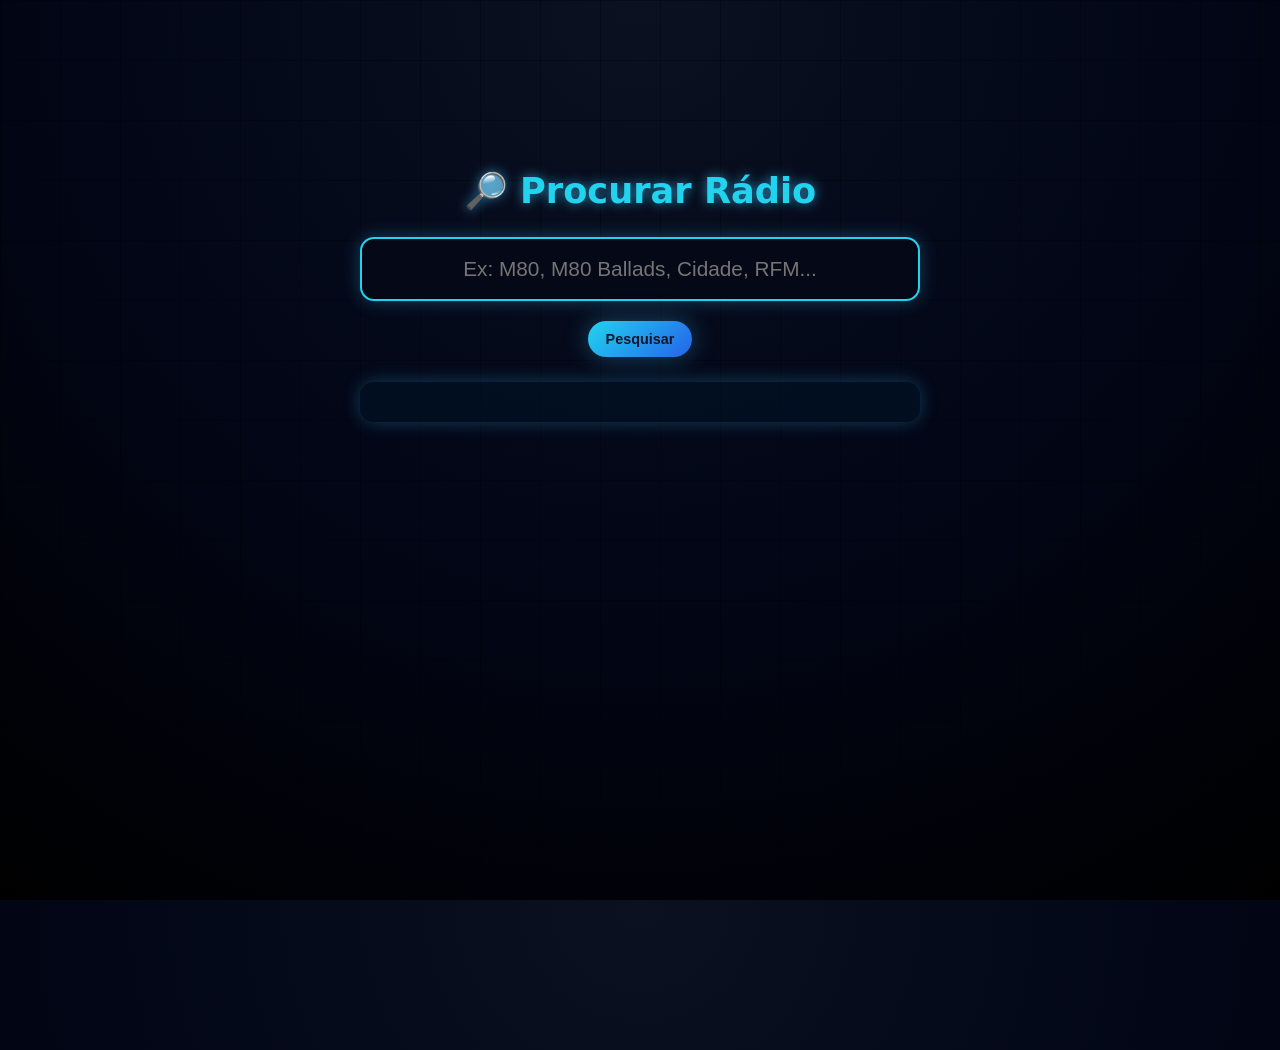
==== templates/search.html @ b2fc0661 "Add files via upload" ====
<!DOCTYPE html>
<html lang="pt">
<head>
  <meta charset="UTF-8">
  <title>Pesquisar Rádio — Neon</title>
  <meta name="viewport" content="width=device-width, initial-scale=1.0">
  <link rel="stylesheet" href="/static/style.css">
</head>
<body>
  <div class="bg-grid"></div>

  <div class="search-container">
    <h1 class="search-title">🔎 Procurar Rádio</h1>

    <input
      type="text"
      id="searchInput"
      class="search-input"
      placeholder="Ex: M80, M80 Ballads, Cidade, RFM..."
    >
    <button id="searchBtn" class="btn primary big">Pesquisar</button>

    <p id="searchStatus" class="search-status"></p>

    <div id="resultsContainer" class="results-container"></div>
  </div>

  <script>
    const searchInput = document.getElementById("searchInput");
    const searchBtn = document.getElementById("searchBtn");
    const searchStatus = document.getElementById("searchStatus");
    const resultsContainer = document.getElementById("resultsContainer");

    function renderResults(radios) {
      resultsContainer.innerHTML = "";

      if (!radios.length) {
        resultsContainer.innerHTML = "<p class='no-results'>Nenhuma rádio encontrada.</p>";
        return;
      }

      radios.forEach(r => {
        const div = document.createElement("div");
        div.className = "result-item";

        div.innerHTML = `
          <div>
            <strong>${r.name}</strong>
            <span class="country">(${r.country || "Desconhecido"})</span>
          </div>
          <button class="btn small" onclick="window.location.href='/radio/${r.id}'">Ouvir</button>
        `;

        resultsContainer.appendChild(div);
      });
    }

    async function pesquisar() {
      const q = searchInput.value.trim();
      if (!q) {
        searchStatus.textContent = "Digite algo para pesquisar.";
        return;
      }

      searchStatus.textContent = "A procurar...";
      resultsContainer.innerHTML = "";

      // se for M80 Ballads, podemos usar rota single também
      // (mas mantemos tudo via search_all para mostrar lista quando não for baladas)
      try {
        const resp = await fetch(`/api/search_all?q=${encodeURIComponent(q)}`);
        const data = await resp.json();

        if (!data.ok || !data.radios.length) {
          // fallback: se for m80 ballads, usa alias directo
          if (q.toLowerCase().includes("ballads")) {
            searchStatus.textContent = "Rádio especial (alias local): M80 Ballads.";
            resultsContainer.innerHTML = `
              <div class="result-item">
                <div>
                  <strong>M80 Ballads</strong>
                  <span class="country">(Portugal)</span>
                </div>
                <button class="btn small" onclick="window.location.href='/radio/m80ballads_alias'">Ouvir</button>
              </div>
            `;
            return;
          }

          searchStatus.textContent = "Nenhuma rádio encontrada.";
          return;
        }

        searchStatus.textContent = `${data.radios.length} rádio(s) encontrada(s):`;
        renderResults(data.radios);

      } catch (err) {
        console.error(err);
        searchStatus.textContent = "Erro na pesquisa.";
      }
    }

    searchBtn.addEventListener("click", pesquisar);
    searchInput.addEventListener("keydown", e => {
      if (e.key === "Enter") pesquisar();
    });
  </script>
</body>
</html>
---- static/style.css ----
/* 🌌 Neon Azul Profissional — Rádio Player + Pesquisa */

/* Reset */
*,
*::before,
*::after {
  box-sizing: border-box;
  margin: 0;
  padding: 0;
}

:root {
  --bg: #020617;
  --bg-soft: #040b1f;
  --panel: #050816;
  --panel-soft: #070d1f;
  --accent: #22d3ee;
  --accent-soft: rgba(34, 211, 238, 0.25);
  --text-main: #e5e7eb;
  --text-muted: #9ca3af;
  --danger: #f97373;
  --radius-lg: 18px;
  --shadow-neon: 0 0 25px rgba(56, 189, 248, 0.35);
  --border-soft: rgba(148, 163, 184, 0.25);
  --font-main: system-ui, -apple-system, BlinkMacSystemFont, "Segoe UI", sans-serif;
}

html, body {
  height: 100%;
}

body {
  font-family: var(--font-main);
  background: radial-gradient(circle at top, #0b1120 0, #020617 50%, #000 100%);
  color: var(--text-main);
  overflow-x: hidden;
}

/* grade de fundo */
.bg-grid {
  position: fixed;
  inset: 0;
  background-image:
    linear-gradient(rgba(15, 23, 42, 0.7) 1px, transparent 1px),
    linear-gradient(90deg, rgba(15, 23, 42, 0.7) 1px, transparent 1px);
  background-size: 60px 60px;
  mix-blend-mode: soft-light;
  opacity: 0.6;
  pointer-events: none;
  z-index: -1;
}

/* Topbar */
.topbar {
  display: flex;
  justify-content: space-between;
  align-items: center;
  padding: 16px 22px;
  backdrop-filter: blur(18px);
  background: linear-gradient(to right, rgba(15, 23, 42, 0.95), rgba(15, 23, 42, 0.7));
  border-bottom: 1px solid rgba(148, 163, 184, 0.2);
  position: sticky;
  top: 0;
  z-index: 10;
}

.brand {
  display: flex;
  align-items: center;
  gap: 12px;
}

.logo-circle {
  width: 38px;
  height: 38px;
  border-radius: 999px;
  display: flex;
  align-items: center;
  justify-content: center;
  background: radial-gradient(circle at 30% 0%, #38bdf8, #0f172a);
  box-shadow: 0 0 20px rgba(56, 189, 248, 0.6);
}

.brand h1 {
  font-size: 1.25rem;
  letter-spacing: 0.06em;
  text-transform: uppercase;
}

.brand p {
  font-size: 0.8rem;
  color: var(--text-muted);
}

.top-right {
  font-size: 0.9rem;
  color: var(--text-muted);
}

/* Layout principal do player */
.layout {
  max-width: 1100px;
  margin: 24px auto;
  padding: 0 16px 40px;
  display: grid;
  grid-template-columns: minmax(0, 2fr) minmax(0, 1.2fr);
  gap: 20px;
}

.panel {
  background: radial-gradient(circle at top left, rgba(34, 211, 238, 0.18), transparent 55%) no-repeat,
              radial-gradient(circle at bottom right, rgba(79, 70, 229, 0.18), transparent 55%) no-repeat,
              var(--panel);
  border-radius: var(--radius-lg);
  padding: 20px;
  border: 1px solid var(--border-soft);
  box-shadow: 0 0 0 1px rgba(15, 23, 42, 1), 0 22px 45px rgba(15, 23, 42, 0.8);
}

.main-panel {
  display: flex;
  gap: 22px;
}

.side-panel h2 {
  font-size: 1rem;
  margin-bottom: 12px;
  text-transform: uppercase;
  letter-spacing: 0.08em;
  color: var(--text-muted);
}

/* Capa + EQ */
.cover-wrapper {
  display: flex;
  flex-direction: column;
  align-items: center;
  gap: 18px;
}

/* container vinil + espectro circular */
.cover-vinyl {
  position: relative;
  width: 260px;
  height: 260px;
}

/* canvas do espectro circular */
#eqCanvas {
  position: absolute;
  inset: 0;
}

/* capa no centro (vinil) */
.cover-frame {
  position: absolute;
  inset: 35px;
  border-radius: 50%;
  overflow: hidden;
  background: radial-gradient(circle at 20% 0%, #38bdf8, #0f172a);
  box-shadow: var(--shadow-neon);
  display: flex;
  align-items: center;
  justify-content: center;
}

.cover-frame img {
  width: 100%;
  height: 100%;
  object-fit: cover;
  border-radius: 50%;
}

.cover-glow {
  position: absolute;
  inset: 0;
  border-radius: 50%;
  box-shadow: inset 0 0 40px rgba(15, 23, 42, 0.9);
  pointer-events: none;
}


.cover-glow {
  position: absolute;
  inset: 0;
  border-radius: 24px;
  box-shadow: inset 0 0 40px rgba(15, 23, 42, 0.9);
  pointer-events: none;
}

#eqCanvas {
  border-radius: 999px;
  background: linear-gradient(to right, rgba(15, 23, 42, 0.9), rgba(30, 64, 175, 0.9));
  border: 1px solid rgba(148, 163, 184, 0.3);
}

/* Info actual */
.now-info {
  flex: 1;
  display: flex;
  flex-direction: column;
  gap: 16px;
}

.now-info h2 {
  font-size: 1rem;
  text-transform: uppercase;
  letter-spacing: 0.12em;
  color: var(--text-muted);
}

.track-meta {
  display: flex;
  flex-direction: column;
  gap: 4px;
  margin-top: 4px;
}

.artist {
  font-size: 1.3rem;
  font-weight: 600;
}

.song {
  font-size: 1rem;
  color: var(--text-muted);
}

.meta-row {
  display: flex;
  align-items: center;
  gap: 10px;
  margin-top: 8px;
}

.badge {
  display: inline-flex;
  align-items: center;
  gap: 6px;
  padding: 4px 10px;
  border-radius: 999px;
  font-size: 0.75rem;
  text-transform: uppercase;
  letter-spacing: 0.12em;
  border: 1px solid rgba(34, 211, 238, 0.5);
  background: radial-gradient(circle at 30% 0%, rgba(34, 211, 238, 0.2), transparent);
}

.badge.live {
  color: #f97316;
  border-color: rgba(248, 113, 113, 0.7);
  box-shadow: 0 0 12px rgba(248, 113, 113, 0.6);
}

.small-text {
  font-size: 0.8rem;
  color: var(--text-muted);
}

/* Botões */
.controls {
  display: flex;
  flex-wrap: wrap;
  gap: 10px;
  margin-top: 12px;
}

.btn {
  border-radius: 999px;
  border: none;
  padding: 10px 18px;
  font-size: 0.9rem;
  cursor: pointer;
  transition: transform 0.12s ease, box-shadow 0.12s ease, background 0.2s ease;
  display: inline-flex;
  align-items: center;
  gap: 6px;
}

.btn.primary {
  background: linear-gradient(135deg, #22d3ee, #2563eb);
  color: #0f172a;
  font-weight: 600;
  box-shadow: var(--shadow-neon);
}

.btn.primary:hover {
  transform: translateY(-1px);
  box-shadow: 0 0 30px rgba(56, 189, 248, 0.7);
}

.btn.ghost {
  background: rgba(15, 23, 42, 0.7);
  color: var(--text-muted);
  border: 1px solid rgba(148, 163, 184, 0.6);
}

.btn.ghost:hover {
  background: rgba(15, 23, 42, 0.9);
  transform: translateY(-1px);
}

.status-bar {
  margin-top: 14px;
  padding: 8px 12px;
  border-radius: 999px;
  background: radial-gradient(circle at 0% 50%, rgba(34, 211, 238, 0.25), transparent);
  border: 1px solid rgba(148, 163, 184, 0.4);
  font-size: 0.8rem;
  color: var(--text-muted);
}

/* Histórico */
.history-list {
  list-style: none;
  display: flex;
  flex-direction: column;
  gap: 8px;
  max-height: 420px;
  overflow-y: auto;
  padding-right: 4px;
}

.history-item {
  padding: 8px 10px;
  border-radius: 10px;
  background: var(--panel-soft);
  border: 1px solid rgba(148, 163, 184, 0.3);
  display: flex;
  flex-direction: column;
  gap: 2px;
  font-size: 0.86rem;
}

.history-item-main {
  display: flex;
  justify-content: space-between;
  gap: 10px;
}

.history-artist {
  font-weight: 500;
}

.history-song {
  color: var(--text-muted);
}

.history-time {
  font-size: 0.75rem;
  color: var(--text-muted);
}

.history-list::-webkit-scrollbar {
  width: 6px;
}
.history-list::-webkit-scrollbar-track {
  background: transparent;
}
.history-list::-webkit-scrollbar-thumb {
  background: rgba(148, 163, 184, 0.6);
  border-radius: 999px;
}

/* Footer */
.footer {
  max-width: 1100px;
  margin: 0 auto 18px;
  padding: 8px 16px;
  font-size: 0.8rem;
  color: var(--text-muted);
  text-align: center;
}

/* Página de pesquisa */
.search-container {
  max-width: 600px;
  margin: 150px auto;
  text-align: center;
  padding: 20px;
}

.search-title {
  font-size: 2.2rem;
  color: var(--accent);
  margin-bottom: 25px;
  text-shadow: 0 0 12px rgba(56, 189, 248, 0.7);
}

.search-input {
  width: 100%;
  padding: 18px;
  font-size: 1.3rem;
  border-radius: 14px;
  border: 2px solid var(--accent);
  background: var(--panel);
  color: var(--text-main);
  text-align: center;
  margin-bottom: 20px;
  box-shadow: 0 0 18px rgba(56, 189, 248, 0.3);
}

.search-status {
  margin-top: 10px;
  color: var(--text-muted);
  font-size: 0.95rem;
}

/* Resultados pesquisa */
.results-container {
  margin-top: 25px;
  background: rgba(0, 20, 40, 0.55);
  padding: 20px;
  border-radius: 14px;
  box-shadow: 0 0 18px rgba(56, 189, 248, 0.3);
}

.result-item {
  display: flex;
  justify-content: space-between;
  align-items: center;
  padding: 12px;
  margin-bottom: 10px;
  background: rgba(0, 30, 60, 0.6);
  border-radius: 10px;
  color: #d3eafe;
  border: 1px solid rgba(56, 189, 248, 0.25);
}

.result-item strong {
  font-size: 1.1rem;
}

.result-item .country {
  color: #7dc9f5;
  margin-left: 4px;
}

.btn.small {
  padding: 6px 12px;
  font-size: 0.85rem;
}

/* Responsivo */
@media (max-width: 880px) {
  .layout {
    grid-template-columns: minmax(0, 1fr);
  }
  .main-panel {
    flex-direction: column;
    align-items: center;
  }
  .now-info {
    width: 100%;
  }
  .cover-frame {
    width: 220px;
    height: 220px;
  }
}

@media (max-width: 520px) {
  .topbar {
    flex-direction: column;
    align-items: flex-start;
    gap: 8px;
  }
  .brand h1 {
    font-size: 1.05rem;
  }
}
/* rotação tipo vinil */
.cover-frame.spin {
  animation: spinDisc 12s linear infinite;
}

@keyframes spinDisc {
  from {
    transform: rotate(0deg);
  }
  to {
    transform: rotate(360deg);
  }
}

/* efeito flash suave quando muda de música */
.track-meta.flash {
  animation: flashTrack 0.6s ease-out;
}

@keyframes flashTrack {
  0% {
    transform: translateY(2px);
    color: #38bdf8;
  }
  100% {
    transform: translateY(0);
    color: var(--text-main);
  }
}
.cover-vinyl {
  position: relative;
  width: 260px;
  height: 260px;
}

#eqCanvas {
  position: absolute;
  inset: 0;
}

.cover-frame {
  position: absolute;
  inset: 35px;
  border-radius: 50%;
  overflow: hidden;
  background: radial-gradient(circle at 20% 0%, #38bdf8, #0f172a);
  box-shadow: var(--shadow-neon);
  display: flex;
  align-items: center;
  justify-content: center;
}
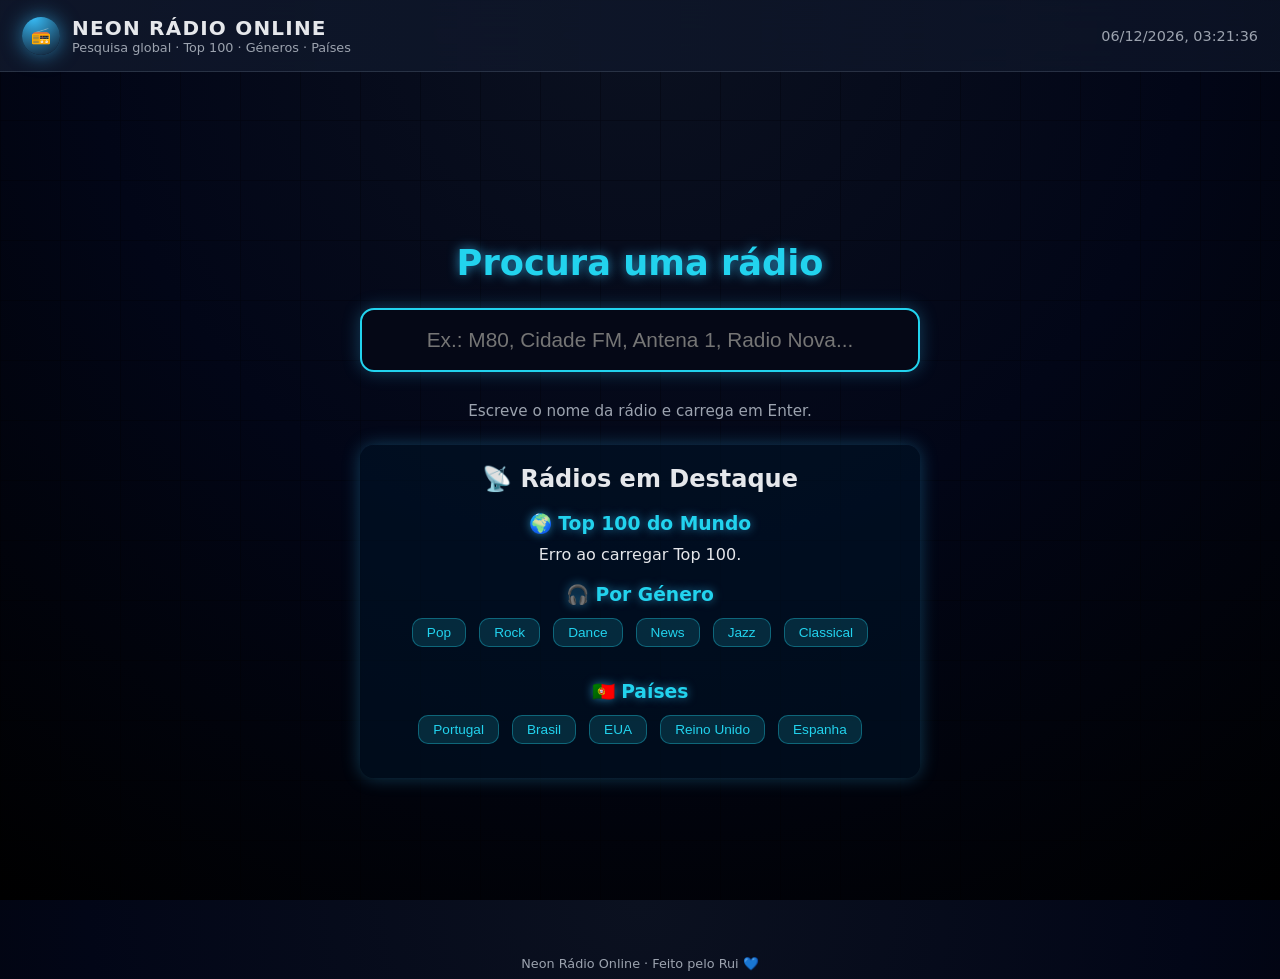
==== commit ba093c75: "Add files via upload" ====
--- a/templates/search.html
+++ b/templates/search.html
@@ -2,109 +2,78 @@
 <html lang="pt">
 <head>
   <meta charset="UTF-8">
-  <title>Pesquisar Rádio — Neon</title>
+  <title>🌌 Neon Rádio – Pesquisa</title>
   <meta name="viewport" content="width=device-width, initial-scale=1.0">
   <link rel="stylesheet" href="/static/style.css">
 </head>
 <body>
   <div class="bg-grid"></div>
 
-  <div class="search-container">
-    <h1 class="search-title">🔎 Procurar Rádio</h1>
+  <header class="topbar">
+    <div class="brand">
+      <span class="logo-circle">📻</span>
+      <div>
+        <h1>Neon Rádio Online</h1>
+        <p>Pesquisa global · Top 100 · Géneros · Países</p>
+      </div>
+    </div>
+    <div class="top-right">
+      <span id="clock"></span>
+    </div>
+  </header>
+
+  <main class="search-container">
+    <h2 class="search-title">Procura uma rádio</h2>
 
     <input
-      type="text"
       id="searchInput"
       class="search-input"
-      placeholder="Ex: M80, M80 Ballads, Cidade, RFM..."
+      type="text"
+      placeholder="Ex.: M80, Cidade FM, Antena 1, Radio Nova..."
     >
-    <button id="searchBtn" class="btn primary big">Pesquisar</button>
 
-    <p id="searchStatus" class="search-status"></p>
+    <div class="search-status" id="searchStatus">
+      Escreve o nome da rádio e carrega em Enter.
+    </div>
 
-    <div id="resultsContainer" class="results-container"></div>
-  </div>
+    <div id="resultsContainer" class="results-container" style="margin-top:20px; display:none;">
+      <h2 style="margin-bottom:12px;">🔎 Resultados da pesquisa</h2>
+      <div id="resultsList" class="suggest-list"></div>
+    </div>
 
-  <script>
-    const searchInput = document.getElementById("searchInput");
-    const searchBtn = document.getElementById("searchBtn");
-    const searchStatus = document.getElementById("searchStatus");
-    const resultsContainer = document.getElementById("resultsContainer");
+    <div class="results-container" id="suggestions">
+      <h2 style="margin-bottom:15px;">📡 Rádios em Destaque</h2>
 
-    function renderResults(radios) {
-      resultsContainer.innerHTML = "";
+      <h3 class="subcat">🌍 Top 100 do Mundo</h3>
+      <div id="top100List" class="suggest-list"></div>
 
-      if (!radios.length) {
-        resultsContainer.innerHTML = "<p class='no-results'>Nenhuma rádio encontrada.</p>";
-        return;
-      }
+      <h3 class="subcat">🎧 Por Género</h3>
+      <div class="genre-btns">
+        <button type="button" onclick="loadGenre('pop')">Pop</button>
+        <button type="button" onclick="loadGenre('rock')">Rock</button>
+        <button type="button" onclick="loadGenre('dance')">Dance</button>
+        <button type="button" onclick="loadGenre('news')">News</button>
+        <button type="button" onclick="loadGenre('jazz')">Jazz</button>
+        <button type="button" onclick="loadGenre('classical')">Classical</button>
+      </div>
+      <div id="genreList" class="suggest-list"></div>
 
-      radios.forEach(r => {
-        const div = document.createElement("div");
-        div.className = "result-item";
+      <h3 class="subcat">🇵🇹 Países</h3>
+      <div class="country-btns">
+        <button type="button" onclick="loadCountry('Portugal')">Portugal</button>
+        <button type="button" onclick="loadCountry('Brazil')">Brasil</button>
+        <button type="button" onclick="loadCountry('United States')">EUA</button>
+        <button type="button" onclick="loadCountry('United Kingdom')">Reino Unido</button>
+        <button type="button" onclick="loadCountry('Spain')">Espanha</button>
+      </div>
+      <div id="countryList" class="suggest-list"></div>
+    </div>
+  </main>
 
-        div.innerHTML = `
-          <div>
-            <strong>${r.name}</strong>
-            <span class="country">(${r.country || "Desconhecido"})</span>
-          </div>
-          <button class="btn small" onclick="window.location.href='/radio/${r.id}'">Ouvir</button>
-        `;
+  <footer class="footer">
+    <span>Neon Rádio Online · Feito pelo Rui 💙</span>
+  </footer>
 
-        resultsContainer.appendChild(div);
-      });
-    }
-
-    async function pesquisar() {
-      const q = searchInput.value.trim();
-      if (!q) {
-        searchStatus.textContent = "Digite algo para pesquisar.";
-        return;
-      }
-
-      searchStatus.textContent = "A procurar...";
-      resultsContainer.innerHTML = "";
-
-      // se for M80 Ballads, podemos usar rota single também
-      // (mas mantemos tudo via search_all para mostrar lista quando não for baladas)
-      try {
-        const resp = await fetch(`/api/search_all?q=${encodeURIComponent(q)}`);
-        const data = await resp.json();
-
-        if (!data.ok || !data.radios.length) {
-          // fallback: se for m80 ballads, usa alias directo
-          if (q.toLowerCase().includes("ballads")) {
-            searchStatus.textContent = "Rádio especial (alias local): M80 Ballads.";
-            resultsContainer.innerHTML = `
-              <div class="result-item">
-                <div>
-                  <strong>M80 Ballads</strong>
-                  <span class="country">(Portugal)</span>
-                </div>
-                <button class="btn small" onclick="window.location.href='/radio/m80ballads_alias'">Ouvir</button>
-              </div>
-            `;
-            return;
-          }
-
-          searchStatus.textContent = "Nenhuma rádio encontrada.";
-          return;
-        }
-
-        searchStatus.textContent = `${data.radios.length} rádio(s) encontrada(s):`;
-        renderResults(data.radios);
-
-      } catch (err) {
-        console.error(err);
-        searchStatus.textContent = "Erro na pesquisa.";
-      }
-    }
-
-    searchBtn.addEventListener("click", pesquisar);
-    searchInput.addEventListener("keydown", e => {
-      if (e.key === "Enter") pesquisar();
-    });
-  </script>
+  <script src="/static/script.js"></script>
 </body>
 </html>
-
--- a/static/style.css
+++ b/static/style.css
@@ -108,9 +108,10 @@
 }
 
 .panel {
-  background: radial-gradient(circle at top left, rgba(34, 211, 238, 0.18), transparent 55%) no-repeat,
-              radial-gradient(circle at bottom right, rgba(79, 70, 229, 0.18), transparent 55%) no-repeat,
-              var(--panel);
+  background:
+    radial-gradient(circle at top left, rgba(34, 211, 238, 0.18), transparent 55%) no-repeat,
+    radial-gradient(circle at bottom right, rgba(79, 70, 229, 0.18), transparent 55%) no-repeat,
+    var(--panel);
   border-radius: var(--radius-lg);
   padding: 20px;
   border: 1px solid var(--border-soft);
@@ -149,6 +150,9 @@
 #eqCanvas {
   position: absolute;
   inset: 0;
+  border-radius: 999px;
+  background: linear-gradient(to right, rgba(15, 23, 42, 0.9), rgba(30, 64, 175, 0.9));
+  border: 1px solid rgba(148, 163, 184, 0.3);
 }
 
 /* capa no centro (vinil) */
@@ -179,21 +183,6 @@
   pointer-events: none;
 }
 
-
-.cover-glow {
-  position: absolute;
-  inset: 0;
-  border-radius: 24px;
-  box-shadow: inset 0 0 40px rgba(15, 23, 42, 0.9);
-  pointer-events: none;
-}
-
-#eqCanvas {
-  border-radius: 999px;
-  background: linear-gradient(to right, rgba(15, 23, 42, 0.9), rgba(30, 64, 175, 0.9));
-  border: 1px solid rgba(148, 163, 184, 0.3);
-}
-
 /* Info actual */
 .now-info {
   flex: 1;
@@ -300,6 +289,11 @@
   transform: translateY(-1px);
 }
 
+.btn.small {
+  padding: 6px 12px;
+  font-size: 0.85rem;
+}
+
 .status-bar {
   margin-top: 14px;
   padding: 8px 12px;
@@ -321,34 +315,16 @@
   padding-right: 4px;
 }
 
-.history-item {
+.history-list li {
   padding: 8px 10px;
   border-radius: 10px;
   background: var(--panel-soft);
   border: 1px solid rgba(148, 163, 184, 0.3);
+  font-size: 0.86rem;
   display: flex;
   flex-direction: column;
   gap: 2px;
-  font-size: 0.86rem;
-}
-
-.history-item-main {
-  display: flex;
-  justify-content: space-between;
-  gap: 10px;
-}
-
-.history-artist {
-  font-weight: 500;
-}
-
-.history-song {
-  color: var(--text-muted);
-}
-
-.history-time {
-  font-size: 0.75rem;
-  color: var(--text-muted);
+  color: var(--text-main);
 }
 
 .history-list::-webkit-scrollbar {
@@ -406,7 +382,7 @@
   font-size: 0.95rem;
 }
 
-/* Resultados pesquisa */
+/* Resultados pesquisa / sugestões */
 .results-container {
   margin-top: 25px;
   background: rgba(0, 20, 40, 0.55);
@@ -415,7 +391,8 @@
   box-shadow: 0 0 18px rgba(56, 189, 248, 0.3);
 }
 
-.result-item {
+.result-item,
+.suggest-item {
   display: flex;
   justify-content: space-between;
   align-items: center;
@@ -427,18 +404,77 @@
   border: 1px solid rgba(56, 189, 248, 0.25);
 }
 
-.result-item strong {
-  font-size: 1.1rem;
-}
-
-.result-item .country {
+.result-item strong,
+.suggest-item strong {
+  font-size: 1.05rem;
+}
+
+.result-item .country,
+.suggest-item .country {
   color: #7dc9f5;
   margin-left: 4px;
 }
 
-.btn.small {
-  padding: 6px 12px;
+.suggest-list {
+  margin-top: 10px;
+  display: flex;
+  flex-direction: column;
+  gap: 10px;
+}
+
+.subcat {
+  margin-top: 20px;
+  margin-bottom: 8px;
+  color: var(--accent);
+  text-shadow: 0 0 10px rgba(56, 189, 248, 0.6);
+}
+
+/* Botões de género / país */
+.genre-btns button,
+.country-btns button {
+  margin: 4px;
+  padding: 6px 14px;
+  background: rgba(34, 211, 238, 0.15);
+  border: 1px solid rgba(34, 211, 238, 0.35);
+  border-radius: 10px;
+  color: var(--accent);
+  cursor: pointer;
   font-size: 0.85rem;
+}
+
+.genre-btns button:hover,
+.country-btns button:hover {
+  background: rgba(34, 211, 238, 0.25);
+}
+
+/* rotação tipo vinil */
+.cover-frame.spin {
+  animation: spinDisc 12s linear infinite;
+}
+
+@keyframes spinDisc {
+  from {
+    transform: rotate(0deg);
+  }
+  to {
+    transform: rotate(360deg);
+  }
+}
+
+/* efeito flash suave quando muda de música */
+.track-meta.flash {
+  animation: flashTrack 0.6s ease-out;
+}
+
+@keyframes flashTrack {
+  0% {
+    transform: translateY(2px);
+    color: #38bdf8;
+  }
+  100% {
+    transform: translateY(0);
+    color: var(--text-main);
+  }
 }
 
 /* Responsivo */
@@ -452,10 +488,6 @@
   }
   .now-info {
     width: 100%;
-  }
-  .cover-frame {
-    width: 220px;
-    height: 220px;
   }
 }
 
@@ -469,54 +501,3 @@
     font-size: 1.05rem;
   }
 }
-/* rotação tipo vinil */
-.cover-frame.spin {
-  animation: spinDisc 12s linear infinite;
-}
-
-@keyframes spinDisc {
-  from {
-    transform: rotate(0deg);
-  }
-  to {
-    transform: rotate(360deg);
-  }
-}
-
-/* efeito flash suave quando muda de música */
-.track-meta.flash {
-  animation: flashTrack 0.6s ease-out;
-}
-
-@keyframes flashTrack {
-  0% {
-    transform: translateY(2px);
-    color: #38bdf8;
-  }
-  100% {
-    transform: translateY(0);
-    color: var(--text-main);
-  }
-}
-.cover-vinyl {
-  position: relative;
-  width: 260px;
-  height: 260px;
-}
-
-#eqCanvas {
-  position: absolute;
-  inset: 0;
-}
-
-.cover-frame {
-  position: absolute;
-  inset: 35px;
-  border-radius: 50%;
-  overflow: hidden;
-  background: radial-gradient(circle at 20% 0%, #38bdf8, #0f172a);
-  box-shadow: var(--shadow-neon);
-  display: flex;
-  align-items: center;
-  justify-content: center;
-}
